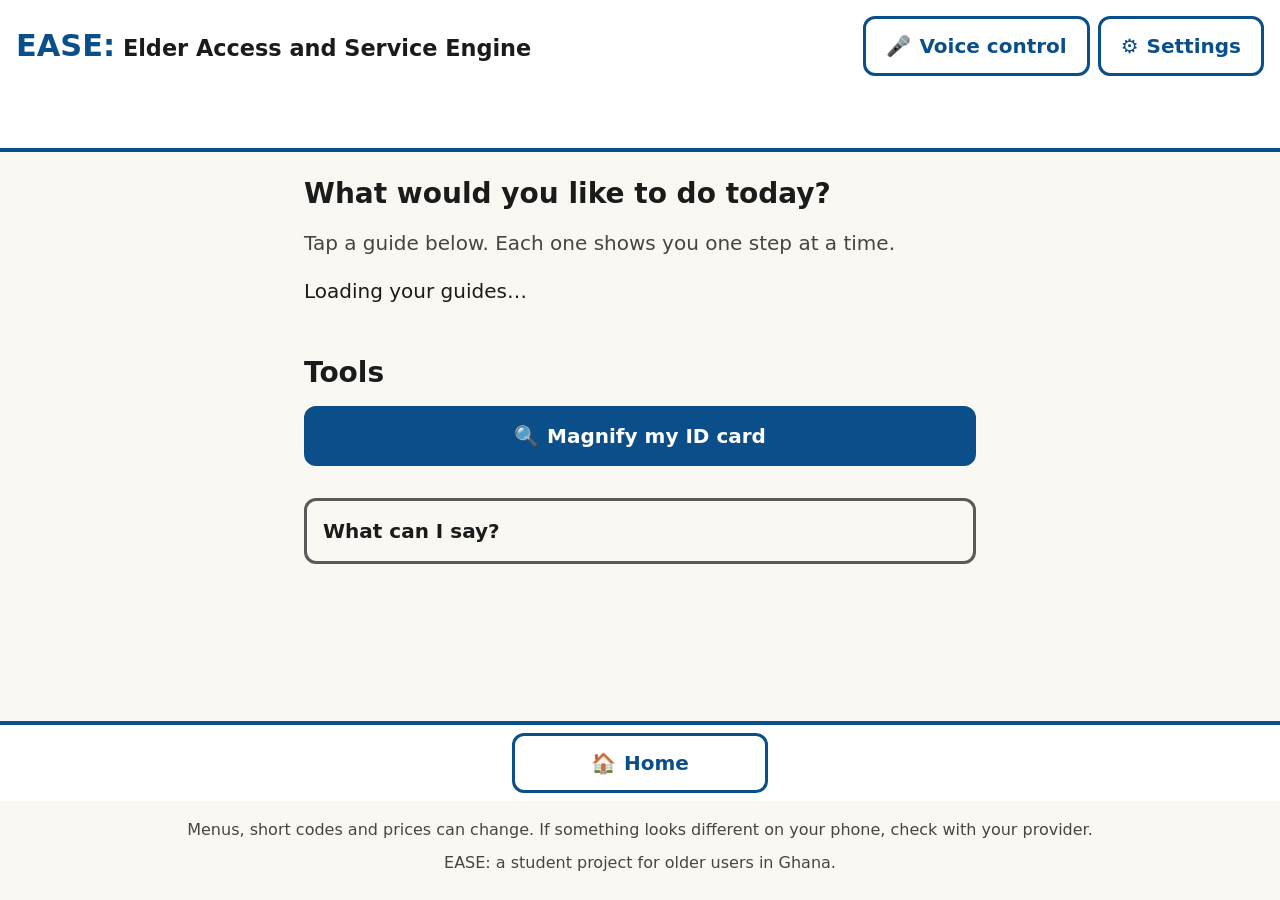
==== index.html @ 102eec93 "DB setup and base project code" ====
<!DOCTYPE html>
<html lang="en" data-theme="standard">
<head>
  <meta charset="utf-8">
  <!-- NO "user-scalable=no" or "maximum-scale": blocking pinch-zoom fails WCAG 1.4.4.
       viewport-fit=cover lets us respect phone notches via env(safe-area-inset-*). -->
  <meta name="viewport" content="width=device-width, initial-scale=1, viewport-fit=cover">
  <title>EASE</title>
  <meta name="description" content="EASE helps older people use MoMo, NHIS and ECG services with simple steps, large buttons and voice control.">
  <meta name="theme-color" content="#0b4f8a">

  <!-- Apply saved preferences BEFORE first paint so the page never flashes the
       wrong theme or size. Keys must match settings.js: "theme" and "pageScale". -->
  <script>
    try {
      var t = localStorage.getItem('theme');
      var z = parseFloat(localStorage.getItem('pageScale'));
      if (t === 'standard' || t === 'high-contrast') document.documentElement.dataset.theme = t;
      if (z >= 1 && z <= 2) document.documentElement.style.setProperty('--zoom', z);
    } catch (e) { /* storage blocked: defaults are fine */ }
  </script>

  <link rel="stylesheet" href="css/theme.css">
  <link rel="stylesheet" href="css/layout.css">
  <link rel="stylesheet" href="css/components.css">

  <!-- Strict fallback: this style block exists ONLY when JavaScript is off.
       It hides the whole app so the user sees just the warning below. -->
  <noscript><style>#app { display: none !important; }</style></noscript>

  <!-- type="module": its own scope, deferred by default (does not block parsing). -->
  <script type="module" src="js/app.js"></script>
</head>

<body>
  <a class="skip-link" href="#main">Skip to main content</a>

  <!-- Shown ONLY when JavaScript is disabled. Styled in components.css. -->
  <noscript>
    <div class="noscript-warning" role="alert">
      <h1>EASE needs JavaScript</h1>
      <p>This guide cannot work while JavaScript is turned off.</p>
      <p>Please turn JavaScript on in your browser settings, then reload this page.</p>
    </div>
  </noscript>

  <div id="app">

    <!-- ============ HEADER ============ -->
    <header class="app-header">
      <h1 class="brand">
        <span class="brand-name">EASE:</span>
        <span class="brand-meaning">Elder Access and Service Engine</span>
      </h1>
      <div class="header-actions">
        <!-- aria-pressed announces on/off state to screen readers; the label stays constant. -->
        <button id="btn-mic" type="button" class="btn btn-secondary" aria-pressed="false">
          <span aria-hidden="true">🎤</span> Voice control
        </button>
        <button id="btn-settings" type="button" class="btn btn-secondary" aria-haspopup="dialog">
          <span aria-hidden="true">⚙</span> Settings
        </button>
      </div>
      <p id="mic-status" class="mic-status" role="status"></p>
    </header>

    <!-- ============ MAIN ============ -->
    <!-- tabindex="-1" lets JS move focus here after a view change (skip link target too). -->
    <main id="main" tabindex="-1">

      <!-- ---------- VIEW 1: HOME ---------- -->
      <section id="view-home" class="view" aria-labelledby="home-heading">
        <h2 id="home-heading">What would you like to do today?</h2>
        <p class="lead">Tap a guide below. Each one shows you one step at a time.</p>

        <p id="home-status" role="status">Loading your guides…</p>
        <!-- role="list" restores list semantics in Safari/VoiceOver when list-style is removed. -->
        <ul id="service-list" class="card-list" role="list"></ul>

        <h2 id="tools-heading" class="section-gap">Tools</h2>
        <button id="btn-open-magnifier" type="button" class="btn btn-primary btn-block">
          <span aria-hidden="true">🔍</span> Magnify my ID card
        </button>

        <details class="voice-help section-gap">
          <summary>What can I say?</summary>
          <p>Tap <strong>Voice control</strong>, then say:</p>
          <ul>
            <li><strong>“Next”</strong> or <strong>“Back”</strong>: change step</li>
            <li><strong>“Home”</strong>: return to this page</li>
            <li><strong>“Zoom in”</strong> or <strong>“Zoom out”</strong>: make the page bigger or smaller</li>
            <li><strong>“Read”</strong>: hear the current step</li>
            <li><strong>“Take picture”</strong>: photograph your ID card</li>
          </ul>
        </details>
      </section>

      <!-- ---------- VIEW 2: GUIDE (one step at a time) ---------- -->
      <section id="view-guide" class="view" aria-labelledby="guide-title" hidden>
        <h2 id="guide-title"></h2>

        <div class="progress-block">
          <p id="step-counter" class="step-counter">Step <span id="step-current">1</span> of <span id="step-total">1</span></p>
          <!-- Native <progress>: built-in semantics, no ARIA needed. -->
          <progress id="step-progress" max="1" value="1" aria-label="Guide progress"></progress>
        </div>

        <article id="step-card" class="step-card">
          <!-- Responsive image: JS fills srcset from image_base (e.g. nhis-1-480.webp 480w, nhis-1-960.webp 960w).
               width/height reserve space so the page does not jump when the image loads. -->
          <figure id="step-figure" class="step-figure" hidden>
            <picture>
              <source id="step-source" type="image/webp" sizes="(min-width: 48rem) 40rem, 100vw" srcset="">
              <img id="step-image" alt="" width="960" height="640" loading="lazy" decoding="async"
                   src="[data-uri]">
            </picture>
          </figure>

          <p id="step-text" class="step-text"></p>

          <div class="step-actions">
            <button id="btn-listen" type="button" class="btn btn-secondary">
              <span aria-hidden="true">🔊</span> Listen to this step
            </button>
            <!-- Native protocol link, e.g. tel:*929%23. JS sets href and label. -->
            <a id="step-action" class="btn btn-action" href="#" hidden></a>
          </div>

          <!-- Dictionary answer appears here after tapping a highlighted word. -->
          <div id="definition-panel" class="definition-panel" role="region" aria-label="Word meaning" hidden>
            <p class="definition-term" id="definition-term"></p>
            <p id="definition-text"></p>
            <div class="button-row">
              <button id="btn-read-definition" type="button" class="btn btn-secondary">
                <span aria-hidden="true">🔊</span> Listen
              </button>
              <button id="btn-close-definition" type="button" class="btn btn-secondary">Close</button>
            </div>
          </div>
        </article>

        <!-- Tariff table (HTML5 table requirement). Filled by render.js from tariffs.php. -->
        <section id="tariff-section" class="tariff-section" aria-labelledby="tariff-heading" hidden>
          <h3 id="tariff-heading">Costs to expect</h3>
          <table class="tariff-table">
            <caption>Amounts in Ghana cedis (GH₵). These are examples; check your provider.</caption>
            <thead>
              <tr>
                <th scope="col">Item</th>
                <th scope="col">Amount</th>
                <th scope="col">Note</th>
              </tr>
            </thead>
            <tbody id="tariff-body"></tbody>
          </table>
        </section>
      </section>

      <!-- ---------- VIEW 3: ID MAGNIFIER ---------- -->
      <section id="view-magnifier" class="view" aria-labelledby="magnifier-heading" hidden>
        <h2 id="magnifier-heading">Magnify my ID card</h2>

        <!-- Image sits FIRST so the thumb never scrolls past controls to see it. -->
        <div class="magnifier-stage">
          <div id="video-frame" class="video-frame">
            <video id="camera-video" autoplay playsinline muted aria-label="Live camera view"></video>
            <!-- Decorative box = the centre 50% that will be cropped and enlarged. -->
            <div class="guide-box" aria-hidden="true"></div>
          </div>
          <img id="captured-image" class="captured-image" alt="Your ID card, enlarged" hidden
               src="[data-uri]">
        </div>

        <p id="magnifier-help" class="lead">Hold your card inside the dashed box, then tap <strong>Take picture</strong>.</p>
        <p id="camera-status" role="status"></p>

        <div class="button-row">
          <button id="btn-capture" type="button" class="btn btn-primary">
            <span aria-hidden="true">📷</span> Take picture
          </button>
          <button id="btn-retake" type="button" class="btn btn-secondary" hidden>Take another</button>
        </div>
      </section>

    </main>

    <!-- ============ BOTTOM NAV (sticky, thumb zone) ============ -->
    <nav class="nav-bar" aria-label="Page navigation">
      <button id="btn-back" type="button" class="btn btn-secondary" hidden>
        <span aria-hidden="true">←</span> Back
      </button>
      <button id="btn-home" type="button" class="btn btn-secondary">
        <span aria-hidden="true">🏠</span> Home
      </button>
      <button id="btn-next" type="button" class="btn btn-primary" hidden>
        Next <span aria-hidden="true">→</span>
      </button>
    </nav>

    <footer class="app-footer">
      <p>Menus, short codes and prices can change. If something looks different on your phone, check with your provider.</p>
      <p>EASE: a student project for older users in Ghana.</p>
    </footer>

    <!-- Invisible live region: JS writes "Step 3 of 6" here so screen readers announce changes. -->
    <div id="announcer" class="sr-only" aria-live="polite" aria-atomic="true"></div>

    <!-- ============ SETTINGS (native <dialog> + <form>) ============ -->
    <!-- <dialog> gives focus trapping, Esc to close and backdrop for free. -->
    <dialog id="settings-dialog" aria-labelledby="settings-title">
      <form id="settings-form" method="dialog">
        <h2 id="settings-title">Settings</h2>

        <fieldset class="choice-group">
          <legend>Text size</legend>
          <label class="choice"><input type="radio" name="zoom" value="1" checked> Normal</label>
          <label class="choice"><input type="radio" name="zoom" value="1.25"> Large</label>
          <label class="choice"><input type="radio" name="zoom" value="1.5"> Larger</label>
          <label class="choice"><input type="radio" name="zoom" value="1.75"> Very large</label>
          <label class="choice"><input type="radio" name="zoom" value="2"> Largest</label>
        </fieldset>

        <fieldset class="choice-group">
          <legend>Colours</legend>
          <label class="choice"><input type="radio" name="theme" value="standard" checked> Standard</label>
          <label class="choice"><input type="radio" name="theme" value="high-contrast"> High contrast (yellow on black)</label>
        </fieldset>

        <button type="submit" class="btn btn-primary btn-block">Done</button>
      </form>
    </dialog>

  </div><!-- /#app -->
</body>
</html>
---- css/theme.css ----
/* =====================================================================
   theme.css: design tokens only (no layout, no components).
   Every colour and size lives in a CSS variable on :root, so switching
   theme = changing a few variables; the whole UI updates instantly.
   All contrast ratios below are designed to pass WCAG AA (4.5:1 text,
   3:1 for UI borders); the high-contrast theme targets AAA (7:1+).
   ===================================================================== */

:root {
  /* Page zoom: the ONLY number the "Zoom in/out" feature changes. */
  --zoom: 1;

  /* ---- Standard theme ---- */
  --color-bg:           #faf8f2;
  --color-surface:      #ffffff;
  --color-text:         #1b1b1b;   /* ~16:1 on bg */
  --color-muted:        #454545;
  --color-primary:      #0b4f8a;   /* ~8.4:1 vs white */
  --color-on-primary:   #ffffff;
  --color-action:       #1d6b34;   /* green: phone/dial buttons, ~6.5:1 vs white */
  --color-on-action:    #ffffff;
  --color-border:       #5a5a5a;
  --color-focus:        #c2410c;   /* keyboard focus ring */
  --color-term-bg:      #e3eefa;   /* highlight behind dictionary words */
  --color-warn-bg:      #fff3cd;
  --color-warn-border:  #8a1c1c;
  --color-warn-text:    #3a0d0d;

  /* ---- Sizing tokens (rem, so they scale with --zoom) ---- */
  --tap:        3.75rem;   /* 60px "fat finger" minimum touch target at zoom 1 */
  --radius:     0.75rem;
  --space-1:    0.5rem;
  --space-2:    1rem;
  --space-3:    1.5rem;
  --space-4:    2rem;
  --border:     3px;       /* px on purpose: borders stay crisp, not zoomed */
  --font-stack: system-ui, -apple-system, "Segoe UI", Roboto, "Helvetica Neue", Arial, sans-serif;
}

/* ---- High-contrast theme: switched by <html data-theme="high-contrast"> ---- */
:root[data-theme="high-contrast"] {
  --color-bg:           #000000;
  --color-surface:      #000000;
  --color-text:         #ffffff;
  --color-muted:        #ffffff;
  --color-primary:      #ffd400;   /* yellow on black ~14:1 */
  --color-on-primary:   #000000;
  --color-action:       #00e676;
  --color-on-action:    #000000;
  --color-border:       #ffffff;
  --color-focus:        #00e5ff;
  --color-term-bg:      #1f1f1f;
  --color-warn-bg:      #000000;
  --color-warn-border:  #ff5252;
  --color-warn-text:    #ffffff;
}

/* Root font size = the user's own browser default (100%) x our zoom factor.
   Because all sizes below use rem, text, buttons and spacing scale together,
   and the layout re-wraps instead of overflowing (WCAG 1.4.4 and 1.4.10). */
html {
  font-size: calc(100% * var(--zoom));
}
---- css/layout.css ----
/* =====================================================================
   layout.css: page structure. Mobile-first: the base rules ARE the phone
   layout (single column); media queries only add things for wider screens.
   ===================================================================== */

*, *::before, *::after { box-sizing: border-box; }

/* The hidden attribute must always win, even over display:flex rules. */
[hidden] { display: none !important; }

html { -webkit-text-size-adjust: 100%; scroll-padding-top: 1rem; }

body {
  margin: 0;
  font-family: var(--font-stack);
  font-size: 1.25rem;            /* 20px at zoom 1: comfortable for older readers */
  line-height: 1.6;
  color: var(--color-text);
  background: var(--color-bg);
}

/* #app is a column: header / main (grows) / nav / footer.
   100vh first as fallback, then 100dvh (accounts for mobile browser toolbars). */
#app {
  display: flex;
  flex-direction: column;
  min-height: 100vh;
  min-height: 100dvh;
}

h1, h2, h3 { line-height: 1.25; margin: 0 0 var(--space-2); }
h2 { font-size: 1.75rem; }
h3 { font-size: 1.4rem; }
p  { margin: 0 0 var(--space-2); }

/* ---------- Header ---------- */
.app-header {
  padding: var(--space-2);
  padding-top: calc(var(--space-2) + env(safe-area-inset-top, 0px));
  background: var(--color-surface);
  border-bottom: 4px solid var(--color-primary);
}
.brand { font-size: 1.4rem; margin: 0 0 var(--space-2); }
.brand-name { display: inline; font-size: 1.9rem; color: var(--color-primary); }
.brand-meaning { display: inline; }

.header-actions {
  display: flex;
  flex-wrap: wrap;               /* wraps instead of overflowing when zoomed */
  gap: var(--space-1);
}
.header-actions .btn { flex: 1 1 10rem; }

.mic-status { margin: var(--space-1) 0 0; min-height: 1.6em; font-weight: 700; }

/* ---------- Main ---------- */
main {
  flex: 1;
  width: 100%;
  max-width: 44rem;              /* readable line length on tablets/desktop */
  margin-inline: auto;
  padding: var(--space-3) var(--space-2);
}
main:focus { outline: none; }    /* focus moved here by JS; the heading is the visual cue */

.lead { font-size: 1.25rem; color: var(--color-muted); }
.section-gap { margin-top: var(--space-4); }

/* ---------- Bottom navigation (sticky = stays in the thumb zone) ---------- */
.nav-bar {
  position: sticky;
  bottom: 0;
  z-index: 10;
  display: flex;
  gap: var(--space-1);
  padding: var(--space-1) var(--space-2);
  padding-bottom: calc(var(--space-1) + env(safe-area-inset-bottom, 0px));
  background: var(--color-surface);
  border-top: 4px solid var(--color-primary);
}
.nav-bar .btn { flex: 1; }

/* ---------- Footer ---------- */
.app-footer {
  padding: var(--space-2);
  padding-bottom: calc(var(--space-2) + env(safe-area-inset-bottom, 0px));
  font-size: 1rem;
  color: var(--color-muted);
  text-align: center;
}
.app-footer p { margin-bottom: var(--space-1); }

/* ---------- Wider screens: only small enhancements ---------- */
@media (min-width: 48rem) {
  .app-header { display: flex; align-items: center; justify-content: space-between; gap: var(--space-2); flex-wrap: wrap; }
  .brand { margin: 0; }
  .header-actions .btn { flex: 0 0 auto; }
  .mic-status { flex-basis: 100%; }
  .nav-bar { justify-content: center; }
  .nav-bar .btn { max-width: 16rem; }
}
---- css/components.css ----
/* =====================================================================
   components.css: reusable pieces. Colours come from theme.css variables,
   so every component re-themes automatically.
   ===================================================================== */

/* ---------- Accessibility utilities ---------- */
.sr-only {                       /* hidden visually, still read by screen readers */
  position: absolute; width: 1px; height: 1px; margin: -1px; padding: 0;
  overflow: hidden; clip: rect(0 0 0 0); white-space: nowrap; border: 0;
}
.skip-link {                     /* appears only when keyboard-focused */
  position: absolute; left: var(--space-1); top: -10rem; z-index: 100;
  padding: var(--space-2); background: var(--color-primary); color: var(--color-on-primary);
  font-weight: 700; border-radius: var(--radius);
}
.skip-link:focus { top: var(--space-1); }

/* Visible keyboard focus on EVERY interactive element (WCAG 2.4.7). */
:focus-visible {
  outline: 4px solid var(--color-focus);
  outline-offset: 3px;
}

/* ---------- Buttons ("fat finger" rule: >= 60px at zoom 1) ---------- */
.btn {
  display: inline-flex; align-items: center; justify-content: center; gap: 0.5rem;
  min-height: var(--tap); min-width: var(--tap);
  padding: 0.5rem 1.25rem;
  font: inherit; font-weight: 700; font-size: 1.25rem; line-height: 1.2; text-align: center;
  text-decoration: none;
  border: var(--border) solid var(--color-primary);
  border-radius: var(--radius);
  cursor: pointer;
  transition: transform 0.1s ease;
}
.btn:active { transform: scale(0.97); }          /* tactile press feedback */
.btn-primary   { background: var(--color-primary); color: var(--color-on-primary); }
.btn-secondary { background: var(--color-surface); color: var(--color-primary); }
.btn-action    { background: var(--color-action); color: var(--color-on-action); border-color: var(--color-action); }
.btn-block     { display: flex; width: 100%; }
.btn[aria-pressed="true"] { background: var(--color-primary); color: var(--color-on-primary); }

.button-row { display: flex; flex-wrap: wrap; gap: var(--space-1); margin-top: var(--space-2); }
.button-row .btn { flex: 1 1 12rem; }

/* ---------- Service cards (Home) ---------- */
.card-list { list-style: none; margin: 0; padding: 0; display: grid; gap: var(--space-2); }
.service-card {
  display: block; width: 100%; text-align: left;
  min-height: var(--tap);
  padding: var(--space-2) var(--space-3);
  font: inherit; color: var(--color-text);
  background: var(--color-surface);
  border: var(--border) solid var(--color-primary);
  border-radius: var(--radius);
  cursor: pointer;
}
.service-card h3 { margin: 0 0 0.25rem; color: var(--color-primary); }
.service-card p  { margin: 0; color: var(--color-muted); }
.service-card .badge {
  display: inline-block; margin-top: var(--space-1); padding: 0.1rem 0.75rem;
  font-size: 1rem; font-weight: 700;
  border: 2px solid var(--color-border); border-radius: 999px;
}

/* ---------- Voice help (<details>) ---------- */
.voice-help { border: var(--border) solid var(--color-border); border-radius: var(--radius); padding: 0 var(--space-2); }
.voice-help summary { min-height: var(--tap); display: flex; align-items: center; font-weight: 700; cursor: pointer; }
.voice-help ul { margin: 0 0 var(--space-2); padding-left: 1.5rem; }

/* ---------- Guide: progress and step card ---------- */
.step-counter { font-size: 1.4rem; font-weight: 700; margin-bottom: var(--space-1); }
#step-progress { width: 100%; height: 1.25rem; accent-color: var(--color-primary); }
.progress-block { margin-bottom: var(--space-3); }

.step-card {
  padding: var(--space-3) var(--space-2);
  background: var(--color-surface);
  border: var(--border) solid var(--color-border);
  border-radius: var(--radius);
}
.step-text { font-size: 1.5rem; line-height: 1.6; }
.step-figure { margin: 0 0 var(--space-2); }
.step-figure img { display: block; width: 100%; height: auto; border-radius: var(--radius); }
.step-actions { display: grid; gap: var(--space-1); margin-top: var(--space-2); }

/* Dictionary words: look tappable without relying on colour alone (dotted underline + bold). */
.term {
  font: inherit; font-weight: 700; color: var(--color-primary);
  background: var(--color-term-bg);
  border: 0; border-bottom: 3px dotted currentColor; border-radius: 0.25rem;
  padding: 0 0.2em; margin: 0; cursor: pointer;
}

.definition-panel {
  margin-top: var(--space-3); padding: var(--space-2);
  background: var(--color-term-bg);
  border: var(--border) solid var(--color-primary);
  border-radius: var(--radius);
}
.definition-term { font-size: 1.4rem; font-weight: 700; margin-bottom: var(--space-1); }

/* ---------- Tariff table ---------- */
.tariff-section { margin-top: var(--space-4); }
.tariff-table { width: 100%; border-collapse: collapse; font-size: 1.1rem; }
.tariff-table caption { text-align: left; font-weight: 700; padding-bottom: var(--space-1); }
.tariff-table th, .tariff-table td {
  padding: 0.75rem; text-align: left; vertical-align: top;
  border: 2px solid var(--color-border);
  overflow-wrap: anywhere;       /* long words wrap instead of forcing sideways scroll */
}
.tariff-table thead th { background: var(--color-primary); color: var(--color-on-primary); }
.tariff-table tbody tr:nth-child(even) { background: var(--color-term-bg); }

/* ---------- ID magnifier ---------- */
.magnifier-stage { margin-bottom: var(--space-2); }
.video-frame {
  position: relative; width: 100%; aspect-ratio: 4 / 3;
  background: #000; border-radius: var(--radius); overflow: hidden;
  border: var(--border) solid var(--color-border);
}
.video-frame video { width: 100%; height: 100%; object-fit: cover; display: block; }
/* Centre 50% x 50% = exactly the region hardware.js crops for the 2x zoom. */
.guide-box {
  position: absolute; inset: 25%;
  border: 4px dashed #fff;
  outline: 2px solid #000;       /* black edge keeps the white box visible on bright scenes */
  pointer-events: none;
}
.captured-image {
  display: block; width: 100%; height: auto;
  border: var(--border) solid var(--color-primary); border-radius: var(--radius);
}

/* ---------- Settings dialog ---------- */
dialog {
  width: min(92vw, 32rem); max-height: 90vh; max-height: 90dvh; overflow: auto;
  padding: var(--space-3);
  color: var(--color-text); background: var(--color-surface);
  border: 4px solid var(--color-primary); border-radius: var(--radius);
}
dialog::backdrop { background: rgb(0 0 0 / 0.75); }

.choice-group { border: 0; margin: 0 0 var(--space-3); padding: 0; display: grid; gap: var(--space-1); }
.choice-group legend { font-size: 1.4rem; font-weight: 700; margin-bottom: var(--space-1); padding: 0; }
.choice {
  display: flex; align-items: center; gap: 0.75rem;
  min-height: var(--tap); padding: 0.5rem 0.75rem;
  border: var(--border) solid var(--color-border); border-radius: var(--radius);
  cursor: pointer;
}
.choice input { width: 1.75rem; height: 1.75rem; flex: none; accent-color: var(--color-primary); }
.choice:has(input:checked) { border-color: var(--color-primary); background: var(--color-term-bg); font-weight: 700; }

/* ---------- JavaScript-disabled warning ---------- */
.noscript-warning {
  margin: var(--space-2); padding: var(--space-3);
  font-size: 1.4rem; line-height: 1.6;
  color: var(--color-warn-text); background: var(--color-warn-bg);
  border: 6px solid var(--color-warn-border); border-radius: var(--radius);
}
.noscript-warning h1 { font-size: 2rem; margin-bottom: var(--space-2); }

/* ---------- Respect "reduce motion" system setting (WCAG 2.3.3) ---------- */
@media (prefers-reduced-motion: reduce) {
  *, *::before, *::after { transition: none !important; animation: none !important; }
  .btn:active { transform: none; }
},,,,,,,,,,,,,,,,,,,,,,,
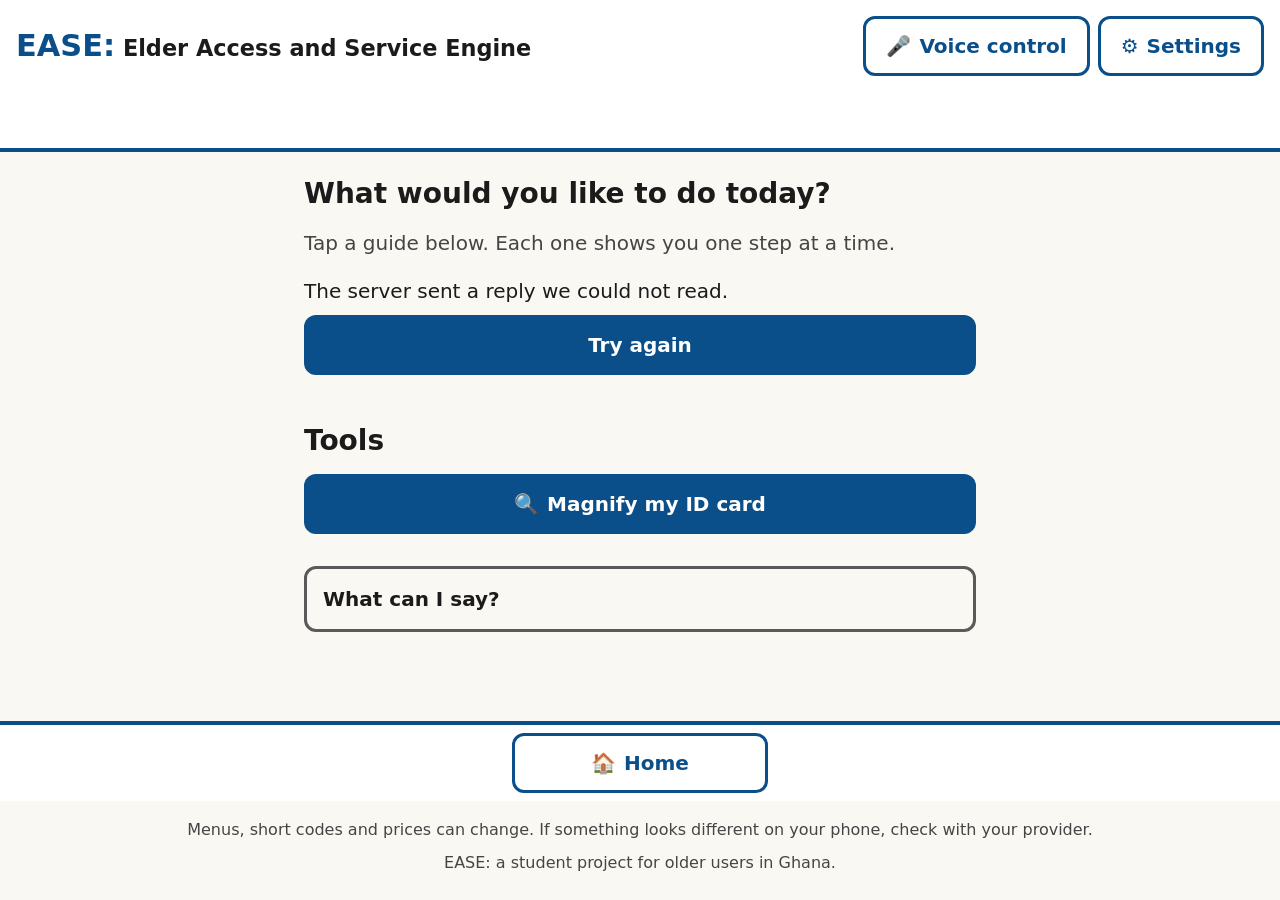
==== commit 625fdee3: "Implemented javascript functionality" ====
--- a/index.html
+++ b/index.html
@@ -24,23 +24,25 @@
   <link rel="stylesheet" href="css/layout.css">
   <link rel="stylesheet" href="css/components.css">
 
-  <!-- Strict fallback: this style block exists ONLY when JavaScript is off.
-       It hides the whole app so the user sees just the warning below. -->
-  <noscript><style>#app { display: none !important; }</style></noscript>
+  <!-- JS off: hide the app and jump instantly to the simple version.
+       Only <style>, <link> and <meta> are allowed in a head <noscript>. -->
+  <noscript>
+    <style>#app { display: none !important; }</style>
+    <meta http-equiv="refresh" content="0; url=nojs.html">
+  </noscript>
 
   <!-- type="module": its own scope, deferred by default (does not block parsing). -->
   <script type="module" src="js/app.js"></script>
 </head>
 
 <body>
-  <a class="skip-link" href="#main">Skip to main content</a>
-
-  <!-- Shown ONLY when JavaScript is disabled. Styled in components.css. -->
+
+    <!-- Safety net if the browser blocks the redirect above. -->
   <noscript>
     <div class="noscript-warning" role="alert">
       <h1>EASE needs JavaScript</h1>
-      <p>This guide cannot work while JavaScript is turned off.</p>
-      <p>Please turn JavaScript on in your browser settings, then reload this page.</p>
+      <p>JavaScript is turned off, so the full guide cannot run.</p>
+      <p><a href="nojs.html">Open the simple version of the guides</a></p>
     </div>
   </noscript>
 
--- a/css/components.css
+++ b/css/components.css
@@ -8,12 +8,6 @@
   position: absolute; width: 1px; height: 1px; margin: -1px; padding: 0;
   overflow: hidden; clip: rect(0 0 0 0); white-space: nowrap; border: 0;
 }
-.skip-link {                     /* appears only when keyboard-focused */
-  position: absolute; left: var(--space-1); top: -10rem; z-index: 100;
-  padding: var(--space-2); background: var(--color-primary); color: var(--color-on-primary);
-  font-weight: 700; border-radius: var(--radius);
-}
-.skip-link:focus { top: var(--space-1); }
 
 /* Visible keyboard focus on EVERY interactive element (WCAG 2.4.7). */
 :focus-visible {
@@ -152,7 +146,7 @@
 .choice input { width: 1.75rem; height: 1.75rem; flex: none; accent-color: var(--color-primary); }
 .choice:has(input:checked) { border-color: var(--color-primary); background: var(--color-term-bg); font-weight: 700; }
 
-/* ---------- JavaScript-disabled warning ---------- */
+/* ---------- JavaScript-disabled warning (safety net before the redirect) ---------- */
 .noscript-warning {
   margin: var(--space-2); padding: var(--space-3);
   font-size: 1.4rem; line-height: 1.6;
@@ -160,9 +154,22 @@
   border: 6px solid var(--color-warn-border); border-radius: var(--radius);
 }
 .noscript-warning h1 { font-size: 2rem; margin-bottom: var(--space-2); }
+.noscript-warning a { color: inherit; font-weight: 700; }
 
 /* ---------- Respect "reduce motion" system setting (WCAG 2.3.3) ---------- */
 @media (prefers-reduced-motion: reduce) {
   *, *::before, *::after { transition: none !important; animation: none !important; }
   .btn:active { transform: none; }
-},,,,,,,,,,,,,,,,,,,,,,,+}
+
+/* ---------- Added in Stage 3a ---------- */
+/* Service card contents are <span>s, because a <button> may only contain
+   "phrasing content" in HTML (no <h3> or <p> inside it). */
+.service-card .card-title   { display: block; font-size: 1.5rem; font-weight: 700; color: var(--color-primary); margin-bottom: 0.25rem; }
+.service-card .card-summary { display: block; color: var(--color-muted); }
+
+/* Disabled buttons (e.g. Back on step 1) must look disabled. */
+.btn:disabled { opacity: 0.45; cursor: not-allowed; transform: none; }
+
+/* "Try again" button inside the Home status message. */
+#home-status .btn { margin-top: var(--space-1); }
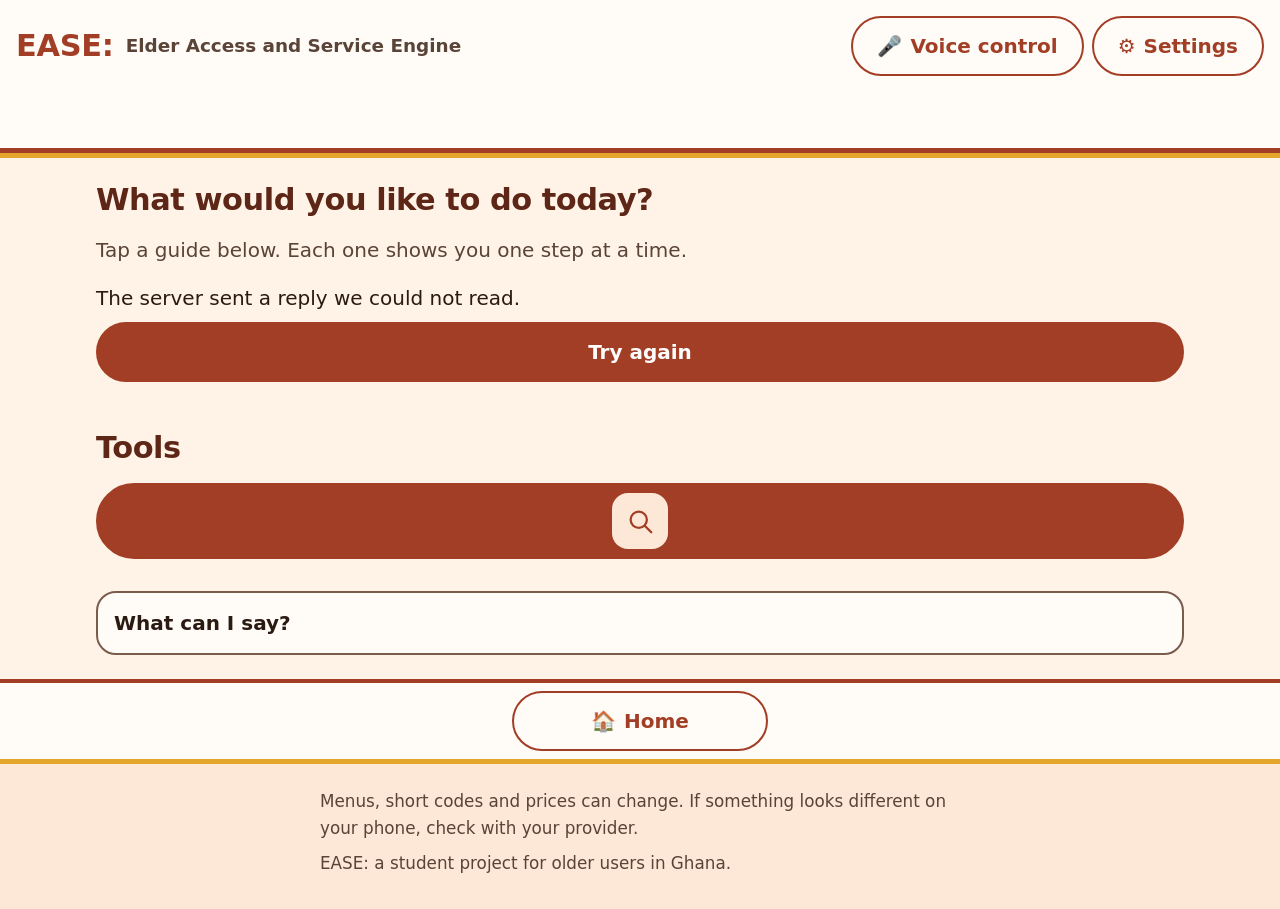
==== commit 73db1086: "Fixed bugs with voice control and refined frontend" ====
--- a/index.html
+++ b/index.html
@@ -81,7 +81,7 @@
 
         <h2 id="tools-heading" class="section-gap">Tools</h2>
         <button id="btn-open-magnifier" type="button" class="btn btn-primary btn-block">
-          <span aria-hidden="true">🔍</span> Magnify my ID card
+          <span class="card-icon" data-icon="search" aria-hidden="true"></span>
         </button>
 
         <details class="voice-help section-gap">
@@ -94,6 +94,10 @@
             <li><strong>“Read”</strong>: hear the current step</li>
             <li><strong>“Take picture”</strong>: photograph your ID card</li>
           </ul>
+          <p>Voice control works best in Chrome, with an internet connection. 
+            In Chrome, your voice is sent over the internet to Google to be turned into words. 
+            EASE does not record or keep it. The microphone stays off until you tap Voice control, 
+            and it switches off if you move to another app.</p>
         </details>
       </section>
 
--- a/css/theme.css
+++ b/css/theme.css
@@ -1,9 +1,12 @@
 /* =====================================================================
    theme.css: design tokens only (no layout, no components).
-   Every colour and size lives in a CSS variable on :root, so switching
-   theme = changing a few variables; the whole UI updates instantly.
-   All contrast ratios below are designed to pass WCAG AA (4.5:1 text,
-   3:1 for UI borders); the high-contrast theme targets AAA (7:1+).
+   Warm palette: terracotta, gold, warm green, soft peach.
+   Contrast checked against WCAG AA (4.5:1 text, 3:1 borders and icons):
+     text on bg 15.3 | heading on bg 10.9 | muted on bg 8.4
+     white on terracotta 6.5 | white on green 6.4 | border on surface 5.9
+     terracotta icon on peach tile 5.4 | focus ring on bg 9.5
+   Gold (#E3A62B) is DECORATION ONLY: white on gold is just 2.15:1,
+   so any text placed on gold must be --color-on-accent (dark brown).
    ===================================================================== */
 
 :root {
@@ -11,42 +14,53 @@
   --zoom: 1;
 
   /* ---- Standard theme ---- */
-  --color-bg:           #faf8f2;
-  --color-surface:      #ffffff;
-  --color-text:         #1b1b1b;   /* ~16:1 on bg */
-  --color-muted:        #454545;
-  --color-primary:      #0b4f8a;   /* ~8.4:1 vs white */
-  --color-on-primary:   #ffffff;
-  --color-action:       #1d6b34;   /* green: phone/dial buttons, ~6.5:1 vs white */
-  --color-on-action:    #ffffff;
-  --color-border:       #5a5a5a;
-  --color-focus:        #c2410c;   /* keyboard focus ring */
-  --color-term-bg:      #e3eefa;   /* highlight behind dictionary words */
-  --color-warn-bg:      #fff3cd;
-  --color-warn-border:  #8a1c1c;
-  --color-warn-text:    #3a0d0d;
+  --color-bg:           #FFF3E8;   /* soft peach page background */
+  --color-surface:      #FFFBF7;   /* warm white cards */
+  --color-soft:         #FDE7D6;   /* peach tint: icon tiles, hero */
+  --color-text:         #2A1A12;   /* deep warm brown */
+  --color-heading:      #5E2616;   /* darker terracotta-brown for big headings */
+  --color-muted:        #5A4337;
+  --color-primary:      #A23E25;   /* terracotta */
+  --color-on-primary:   #FFFFFF;
+  --color-action:       #2E6B3F;   /* warm green: dial buttons */
+  --color-on-action:    #FFFFFF;
+  --color-accent:       #E3A62B;   /* gold: stripes and highlights */
+  --color-on-accent:    #2A1A12;
+  --color-border:       #7A5C4D;
+  --color-focus:        #1B3A8C;   /* deep blue ring: stands out against every warm colour */
+  --color-term-bg:      #FBE0CC;
+  --color-warn-bg:      #FFF0C9;
+  --color-warn-border:  #9B1C1C;
+  --color-warn-text:    #3A0D0D;
 
   /* ---- Sizing tokens (rem, so they scale with --zoom) ---- */
   --tap:        3.75rem;   /* 60px "fat finger" minimum touch target at zoom 1 */
-  --radius:     0.75rem;
+  --radius:     1.25rem;   /* big, friendly corners */
   --space-1:    0.5rem;
   --space-2:    1rem;
   --space-3:    1.5rem;
   --space-4:    2rem;
-  --border:     3px;       /* px on purpose: borders stay crisp, not zoomed */
-  --font-stack: system-ui, -apple-system, "Segoe UI", Roboto, "Helvetica Neue", Arial, sans-serif;
+  --border:     2px;       /* px on purpose: borders stay crisp, not zoomed */
+
+  /* System fonts only: nothing to download, works offline, fast on cheap phones. */
+  --font-stack:   system-ui, -apple-system, "Segoe UI", Roboto, "Helvetica Neue", Arial, sans-serif;
+  --font-heading: var(--font-stack);
 }
 
 /* ---- High-contrast theme: switched by <html data-theme="high-contrast"> ---- */
 :root[data-theme="high-contrast"] {
   --color-bg:           #000000;
   --color-surface:      #000000;
+  --color-soft:         #1A1A1A;
   --color-text:         #ffffff;
+  --color-heading:      #ffffff;
   --color-muted:        #ffffff;
-  --color-primary:      #ffd400;   /* yellow on black ~14:1 */
+  --color-primary:      #ffd400;
   --color-on-primary:   #000000;
   --color-action:       #00e676;
   --color-on-action:    #000000;
+  --color-accent:       #ffd400;
+  --color-on-accent:    #000000;
   --color-border:       #ffffff;
   --color-focus:        #00e5ff;
   --color-term-bg:      #1f1f1f;
@@ -56,7 +70,7 @@
 }
 
 /* Root font size = the user's own browser default (100%) x our zoom factor.
-   Because all sizes below use rem, text, buttons and spacing scale together,
+   All sizes elsewhere use rem, so text, buttons and spacing scale together
    and the layout re-wraps instead of overflowing (WCAG 1.4.4 and 1.4.10). */
 html {
   font-size: calc(100% * var(--zoom));
--- a/css/layout.css
+++ b/css/layout.css
@@ -28,8 +28,15 @@
   min-height: 100dvh;
 }
 
-h1, h2, h3 { line-height: 1.25; margin: 0 0 var(--space-2); }
-h2 { font-size: 1.75rem; }
+h1, h2, h3 {
+  font-family: var(--font-heading);
+  font-weight: 800;
+  letter-spacing: -0.015em;      /* big bold headings read better slightly tightened */
+  line-height: 1.2;
+  color: var(--color-heading);
+  margin: 0 0 var(--space-2);
+}
+h2 { font-size: 1.9rem; }
 h3 { font-size: 1.4rem; }
 p  { margin: 0 0 var(--space-2); }
 
@@ -38,17 +45,17 @@
   padding: var(--space-2);
   padding-top: calc(var(--space-2) + env(safe-area-inset-top, 0px));
   background: var(--color-surface);
-  border-bottom: 4px solid var(--color-primary);
+  border-bottom: 5px solid var(--color-primary);
+  box-shadow: 0 5px 0 var(--color-accent);        /* thin gold stripe under the terracotta line */
+  margin-bottom: 5px;
 }
-.brand { font-size: 1.4rem; margin: 0 0 var(--space-2); }
-.brand-name { display: inline; font-size: 1.9rem; color: var(--color-primary); }
-.brand-meaning { display: inline; }
+.brand { display: flex; align-items: center; gap: 0.75rem; margin: 0 0 var(--space-2); font-size: 1.15rem; }
+.brand-mark { flex: none; width: 3rem; height: 3rem; border-radius: 0.6rem; }
+.brand-text { display: block; }
+.brand-name { display: block; font-size: 1.9rem; line-height: 1.1; color: var(--color-primary); }
+.brand-meaning { display: block; font-family: var(--font-stack); font-weight: 600; letter-spacing: 0; color: var(--color-muted); }
 
-.header-actions {
-  display: flex;
-  flex-wrap: wrap;               /* wraps instead of overflowing when zoomed */
-  gap: var(--space-1);
-}
+.header-actions { display: flex; flex-wrap: wrap; gap: var(--space-1); }
 .header-actions .btn { flex: 1 1 10rem; }
 
 .mic-status { margin: var(--space-1) 0 0; min-height: 1.6em; font-weight: 700; }
@@ -57,7 +64,7 @@
 main {
   flex: 1;
   width: 100%;
-  max-width: 44rem;              /* readable line length on tablets/desktop */
+  max-width: 44rem;              /* readable line length on phones and tablets */
   margin-inline: auto;
   padding: var(--space-3) var(--space-2);
 }
@@ -82,15 +89,16 @@
 
 /* ---------- Footer ---------- */
 .app-footer {
-  padding: var(--space-2);
-  padding-bottom: calc(var(--space-2) + env(safe-area-inset-bottom, 0px));
-  font-size: 1rem;
+  padding: var(--space-3) var(--space-2);
+  padding-bottom: calc(var(--space-3) + env(safe-area-inset-bottom, 0px));
+  font-size: 1.05rem;
   color: var(--color-muted);
-  text-align: center;
+  background: var(--color-soft);
+  border-top: 5px solid var(--color-accent);
 }
-.app-footer p { margin-bottom: var(--space-1); }
+.app-footer p { max-width: 40rem; margin-inline: auto; margin-bottom: var(--space-1); }
 
-/* ---------- Wider screens: only small enhancements ---------- */
+/* ---------- Tablets and up: small enhancements ---------- */
 @media (min-width: 48rem) {
   .app-header { display: flex; align-items: center; justify-content: space-between; gap: var(--space-2); flex-wrap: wrap; }
   .brand { margin: 0; }
@@ -98,4 +106,13 @@
   .mic-status { flex-basis: 100%; }
   .nav-bar { justify-content: center; }
   .nav-bar .btn { max-width: 16rem; }
+}
+
+/* ---------- Desktops: wider page, guide cards side by side ---------- */
+@media (min-width: 60rem) {
+  main { max-width: 70rem; }
+  /* Reading screens stay narrow so lines never get too long. */
+  #view-guide, #view-magnifier { max-width: 44rem; margin-inline: auto; }
+  .card-list { grid-template-columns: repeat(auto-fit, minmax(19rem, 1fr)); }
+  .tool-card { max-width: 36rem; }
 }
--- a/css/components.css
+++ b/css/components.css
@@ -1,6 +1,6 @@
 /* =====================================================================
    components.css: reusable pieces. Colours come from theme.css variables,
-   so every component re-themes automatically.
+   so every component re-themes automatically (including high contrast).
    ===================================================================== */
 
 /* ---------- Accessibility utilities ---------- */
@@ -8,26 +8,23 @@
   position: absolute; width: 1px; height: 1px; margin: -1px; padding: 0;
   overflow: hidden; clip: rect(0 0 0 0); white-space: nowrap; border: 0;
 }
-
 /* Visible keyboard focus on EVERY interactive element (WCAG 2.4.7). */
-:focus-visible {
-  outline: 4px solid var(--color-focus);
-  outline-offset: 3px;
-}
-
-/* ---------- Buttons ("fat finger" rule: >= 60px at zoom 1) ---------- */
+:focus-visible { outline: 4px solid var(--color-focus); outline-offset: 3px; }
+
+/* ---------- Buttons: pill-shaped, ">= 60px" tap target at zoom 1 ---------- */
 .btn {
   display: inline-flex; align-items: center; justify-content: center; gap: 0.5rem;
   min-height: var(--tap); min-width: var(--tap);
-  padding: 0.5rem 1.25rem;
+  padding: 0.5rem 1.5rem;
   font: inherit; font-weight: 700; font-size: 1.25rem; line-height: 1.2; text-align: center;
   text-decoration: none;
   border: var(--border) solid var(--color-primary);
-  border-radius: var(--radius);
+  border-radius: 999px;
   cursor: pointer;
   transition: transform 0.1s ease;
 }
-.btn:active { transform: scale(0.97); }          /* tactile press feedback */
+.btn:active { transform: scale(0.97); }
+.btn:disabled { opacity: 0.45; cursor: not-allowed; transform: none; }
 .btn-primary   { background: var(--color-primary); color: var(--color-on-primary); }
 .btn-secondary { background: var(--color-surface); color: var(--color-primary); }
 .btn-action    { background: var(--color-action); color: var(--color-on-action); border-color: var(--color-action); }
@@ -36,35 +33,106 @@
 
 .button-row { display: flex; flex-wrap: wrap; gap: var(--space-1); margin-top: var(--space-2); }
 .button-row .btn { flex: 1 1 12rem; }
-
-/* ---------- Service cards (Home) ---------- */
+#home-status .btn { margin-top: var(--space-1); }
+
+/* ---------- Home: hero, reassurance chips, notice ---------- */
+.hero {
+  margin-bottom: var(--space-3); padding: var(--space-3) var(--space-2);
+  background: var(--color-soft);
+  border-radius: var(--radius);
+}
+.hero h2 { font-size: 2.2rem; }
+.hero .lead { color: var(--color-text); }
+.chips { list-style: none; margin: 0; padding: 0; display: flex; flex-wrap: wrap; gap: var(--space-1); }
+.chips li {
+  padding: 0.25rem 1rem; font-size: 1.05rem; font-weight: 700;
+  background: var(--color-surface); border: 2px solid var(--color-border); border-radius: 999px;
+}
+
+.notice {
+  display: flex; gap: var(--space-2); align-items: flex-start;
+  margin-bottom: var(--space-3); padding: var(--space-2);
+  background: var(--color-warn-bg); color: var(--color-warn-text);
+  border: var(--border) solid var(--color-warn-border); border-radius: var(--radius);
+}
+.notice-icon {
+  flex: none; display: grid; place-items: center; width: 2.5rem; height: 2.5rem;
+  font-weight: 700; font-size: 1.5rem; font-family: var(--font-stack);
+  color: #fff; background: var(--color-warn-border); border-radius: 50%;
+}
+:root[data-theme="high-contrast"] .notice-icon { color: #000; }
+.notice h3 { margin-bottom: 0.25rem; font-size: 1.25rem; color: inherit; }
+.notice p { margin: 0; }
+
+/* ---------- Cards (guides and tools): outline, icon tile, arrow ---------- */
 .card-list { list-style: none; margin: 0; padding: 0; display: grid; gap: var(--space-2); }
 .service-card {
-  display: block; width: 100%; text-align: left;
-  min-height: var(--tap);
-  padding: var(--space-2) var(--space-3);
+  display: flex; align-items: center; gap: var(--space-2);
+  width: 100%; text-align: left; min-height: var(--tap);
+  padding: var(--space-2) var(--space-2) var(--space-2) var(--space-2);
   font: inherit; color: var(--color-text);
   background: var(--color-surface);
-  border: var(--border) solid var(--color-primary);
+  border: var(--border) solid var(--color-border);
   border-radius: var(--radius);
   cursor: pointer;
 }
-.service-card h3 { margin: 0 0 0.25rem; color: var(--color-primary); }
-.service-card p  { margin: 0; color: var(--color-muted); }
-.service-card .badge {
-  display: inline-block; margin-top: var(--space-1); padding: 0.1rem 0.75rem;
-  font-size: 1rem; font-weight: 700;
-  border: 2px solid var(--color-border); border-radius: 999px;
+.service-card:hover, .service-card:active { border-color: var(--color-primary); background: var(--color-soft); }
+
+/* Icons: SVG line drawings used as a CSS mask, so they take the theme colour
+   (terracotta normally, yellow in high contrast). No image files to download. */
+.card-icon {
+  position: relative; flex: none; width: 3.5rem; height: 3.5rem;
+  background: var(--color-soft); border-radius: 1rem;
+}
+.card-icon::before {
+  content: ""; position: absolute; inset: 0.8rem;
+  background: var(--color-primary);
+  -webkit-mask-image: var(--icon); mask-image: var(--icon);
+  -webkit-mask-repeat: no-repeat; mask-repeat: no-repeat;
+  -webkit-mask-position: center; mask-position: center;
+  -webkit-mask-size: contain; mask-size: contain;
+}
+.service-card:hover .card-icon, .service-card:active .card-icon { background: var(--color-surface); }
+.card-icon[data-icon="phone"]  { --icon: url("data:image/svg+xml,%3Csvg xmlns='http://www.w3.org/2000/svg' viewBox='0 0 24 24' fill='none' stroke='black' stroke-width='1.8' stroke-linecap='round' stroke-linejoin='round'%3E%3Crect x='7' y='2.5' width='10' height='19' rx='2'/%3E%3Cpath d='M11 18.5h2'/%3E%3C/svg%3E"); }
+.card-icon[data-icon="heart"]  { --icon: url("data:image/svg+xml,%3Csvg xmlns='http://www.w3.org/2000/svg' viewBox='0 0 24 24' fill='none' stroke='black' stroke-width='1.8' stroke-linecap='round' stroke-linejoin='round'%3E%3Cpath d='M12 20s-7.5-4.6-7.5-10.2A4.2 4.2 0 0 1 12 7.4a4.2 4.2 0 0 1 7.5 2.4C19.5 15.4 12 20 12 20z'/%3E%3C/svg%3E"); }
+.card-icon[data-icon="bolt"]   { --icon: url("data:image/svg+xml,%3Csvg xmlns='http://www.w3.org/2000/svg' viewBox='0 0 24 24' fill='none' stroke='black' stroke-width='1.8' stroke-linecap='round' stroke-linejoin='round'%3E%3Cpath d='M13 2.5L5.5 13.5H11l-1 8 8.5-12H13z'/%3E%3C/svg%3E"); }
+.card-icon[data-icon="list"]   { --icon: url("data:image/svg+xml,%3Csvg xmlns='http://www.w3.org/2000/svg' viewBox='0 0 24 24' fill='none' stroke='black' stroke-width='1.8' stroke-linecap='round' stroke-linejoin='round'%3E%3Cpath d='M9 6.5h11M9 12h11M9 17.5h11M4.5 6.5h.01M4.5 12h.01M4.5 17.5h.01'/%3E%3C/svg%3E"); }
+.card-icon[data-icon="search"] { --icon: url("data:image/svg+xml,%3Csvg xmlns='http://www.w3.org/2000/svg' viewBox='0 0 24 24' fill='none' stroke='black' stroke-width='1.8' stroke-linecap='round' stroke-linejoin='round'%3E%3Ccircle cx='11' cy='11' r='6.5'/%3E%3Cpath d='M16 16l5 5'/%3E%3C/svg%3E"); }
+
+/* The arrow at the right edge of every card. */
+.service-card::after {
+  content: ""; flex: none; width: 1.5rem; height: 1.5rem; margin-left: auto;
+  background: var(--color-primary);
+  -webkit-mask: url("data:image/svg+xml,%3Csvg xmlns='http://www.w3.org/2000/svg' viewBox='0 0 24 24' fill='none' stroke='black' stroke-width='2' stroke-linecap='round' stroke-linejoin='round'%3E%3Cpath d='M5 12h14M13 6l6 6-6 6'/%3E%3C/svg%3E") center / contain no-repeat;
+  mask: url("data:image/svg+xml,%3Csvg xmlns='http://www.w3.org/2000/svg' viewBox='0 0 24 24' fill='none' stroke='black' stroke-width='2' stroke-linecap='round' stroke-linejoin='round'%3E%3Cpath d='M5 12h14M13 6l6 6-6 6'/%3E%3C/svg%3E") center / contain no-repeat;
+}
+
+.card-body { display: block; min-width: 0; }
+.card-title { display: block; font-size: 1.4rem; font-weight: 800; letter-spacing: -0.01em; line-height: 1.25; color: var(--color-heading); }
+.card-summary { display: block; margin-top: 0.15rem; color: var(--color-muted); }
+.card-cta { display: block; margin-top: 0.35rem; font-weight: 700; color: var(--color-primary); }
+
+/* ---------- How it works ---------- */
+.how-list { list-style: none; margin: 0; padding: 0; counter-reset: how; display: grid; gap: var(--space-2); }
+.how-list li { counter-increment: how; position: relative; padding-left: 3.25rem; }
+.how-list li::before {
+  content: counter(how); position: absolute; left: 0; top: 0;
+  display: grid; place-items: center; width: 2.25rem; height: 2.25rem;
+  font-weight: 700; color: var(--color-on-accent); background: var(--color-accent); border-radius: 50%;
 }
 
 /* ---------- Voice help (<details>) ---------- */
-.voice-help { border: var(--border) solid var(--color-border); border-radius: var(--radius); padding: 0 var(--space-2); }
+.voice-help { background: var(--color-surface); border: var(--border) solid var(--color-border); border-radius: var(--radius); padding: 0 var(--space-2); }
 .voice-help summary { min-height: var(--tap); display: flex; align-items: center; font-weight: 700; cursor: pointer; }
 .voice-help ul { margin: 0 0 var(--space-2); padding-left: 1.5rem; }
 
 /* ---------- Guide: progress and step card ---------- */
-.step-counter { font-size: 1.4rem; font-weight: 700; margin-bottom: var(--space-1); }
-#step-progress { width: 100%; height: 1.25rem; accent-color: var(--color-primary); }
+.step-counter {
+  display: inline-block; margin-bottom: var(--space-1); padding: 0.1rem 1rem;
+  font-size: 1.3rem; font-weight: 700;
+  color: var(--color-on-accent); background: var(--color-accent); border-radius: 999px;
+}
+#step-progress { display: block; width: 100%; height: 1.25rem; accent-color: var(--color-primary); }
 .progress-block { margin-bottom: var(--space-3); }
 
 .step-card {
@@ -75,36 +143,23 @@
 }
 .step-text { font-size: 1.5rem; line-height: 1.6; }
 .step-figure { margin: 0 0 var(--space-2); }
-.step-figure img { display: block; width: 100%; height: auto; border-radius: var(--radius); }
+.step-figure img { display: block; width: 100%; height: auto; border-radius: 1rem; }
 .step-actions { display: grid; gap: var(--space-1); margin-top: var(--space-2); }
 
-/* Dictionary words: look tappable without relying on colour alone (dotted underline + bold). */
-.term {
-  font: inherit; font-weight: 700; color: var(--color-primary);
-  background: var(--color-term-bg);
-  border: 0; border-bottom: 3px dotted currentColor; border-radius: 0.25rem;
-  padding: 0 0.2em; margin: 0; cursor: pointer;
-}
-
-.definition-panel {
-  margin-top: var(--space-3); padding: var(--space-2);
-  background: var(--color-term-bg);
-  border: var(--border) solid var(--color-primary);
-  border-radius: var(--radius);
-}
+.definition-panel { margin-top: var(--space-3); padding: var(--space-2); background: var(--color-term-bg); border: var(--border) solid var(--color-primary); border-radius: var(--radius); }
 .definition-term { font-size: 1.4rem; font-weight: 700; margin-bottom: var(--space-1); }
 
 /* ---------- Tariff table ---------- */
 .tariff-section { margin-top: var(--space-4); }
-.tariff-table { width: 100%; border-collapse: collapse; font-size: 1.1rem; }
+.tariff-table { width: 100%; border-collapse: collapse; font-size: 1.1rem; background: var(--color-surface); }
 .tariff-table caption { text-align: left; font-weight: 700; padding-bottom: var(--space-1); }
 .tariff-table th, .tariff-table td {
   padding: 0.75rem; text-align: left; vertical-align: top;
   border: 2px solid var(--color-border);
-  overflow-wrap: anywhere;       /* long words wrap instead of forcing sideways scroll */
+  overflow-wrap: anywhere;
 }
 .tariff-table thead th { background: var(--color-primary); color: var(--color-on-primary); }
-.tariff-table tbody tr:nth-child(even) { background: var(--color-term-bg); }
+.tariff-table tbody tr:nth-child(even) { background: var(--color-soft); }
 
 /* ---------- ID magnifier ---------- */
 .magnifier-stage { margin-bottom: var(--space-2); }
@@ -115,16 +170,8 @@
 }
 .video-frame video { width: 100%; height: 100%; object-fit: cover; display: block; }
 /* Centre 50% x 50% = exactly the region hardware.js crops for the 2x zoom. */
-.guide-box {
-  position: absolute; inset: 25%;
-  border: 4px dashed #fff;
-  outline: 2px solid #000;       /* black edge keeps the white box visible on bright scenes */
-  pointer-events: none;
-}
-.captured-image {
-  display: block; width: 100%; height: auto;
-  border: var(--border) solid var(--color-primary); border-radius: var(--radius);
-}
+.guide-box { position: absolute; inset: 25%; border: 4px dashed #fff; outline: 2px solid #000; pointer-events: none; }
+.captured-image { display: block; width: 100%; height: auto; border: var(--border) solid var(--color-primary); border-radius: var(--radius); }
 
 /* ---------- Settings dialog ---------- */
 dialog {
@@ -133,18 +180,18 @@
   color: var(--color-text); background: var(--color-surface);
   border: 4px solid var(--color-primary); border-radius: var(--radius);
 }
-dialog::backdrop { background: rgb(0 0 0 / 0.75); }
+dialog::backdrop { background: rgb(42 26 18 / 0.75); }
 
 .choice-group { border: 0; margin: 0 0 var(--space-3); padding: 0; display: grid; gap: var(--space-1); }
-.choice-group legend { font-size: 1.4rem; font-weight: 700; margin-bottom: var(--space-1); padding: 0; }
+.choice-group legend { font-size: 1.4rem; font-weight: 800; color: var(--color-heading); margin-bottom: var(--space-1); padding: 0; }
 .choice {
   display: flex; align-items: center; gap: 0.75rem;
   min-height: var(--tap); padding: 0.5rem 0.75rem;
-  border: var(--border) solid var(--color-border); border-radius: var(--radius);
+  border: var(--border) solid var(--color-border); border-radius: 1rem;
   cursor: pointer;
 }
 .choice input { width: 1.75rem; height: 1.75rem; flex: none; accent-color: var(--color-primary); }
-.choice:has(input:checked) { border-color: var(--color-primary); background: var(--color-term-bg); font-weight: 700; }
+.choice:has(input:checked) { border-color: var(--color-primary); background: var(--color-soft); font-weight: 700; }
 
 /* ---------- JavaScript-disabled warning (safety net before the redirect) ---------- */
 .noscript-warning {
@@ -153,23 +200,11 @@
   color: var(--color-warn-text); background: var(--color-warn-bg);
   border: 6px solid var(--color-warn-border); border-radius: var(--radius);
 }
-.noscript-warning h1 { font-size: 2rem; margin-bottom: var(--space-2); }
+.noscript-warning h1 { font-size: 2rem; margin-bottom: var(--space-2); color: inherit; }
 .noscript-warning a { color: inherit; font-weight: 700; }
 
 /* ---------- Respect "reduce motion" system setting (WCAG 2.3.3) ---------- */
 @media (prefers-reduced-motion: reduce) {
   *, *::before, *::after { transition: none !important; animation: none !important; }
   .btn:active { transform: none; }
-}
-
-/* ---------- Added in Stage 3a ---------- */
-/* Service card contents are <span>s, because a <button> may only contain
-   "phrasing content" in HTML (no <h3> or <p> inside it). */
-.service-card .card-title   { display: block; font-size: 1.5rem; font-weight: 700; color: var(--color-primary); margin-bottom: 0.25rem; }
-.service-card .card-summary { display: block; color: var(--color-muted); }
-
-/* Disabled buttons (e.g. Back on step 1) must look disabled. */
-.btn:disabled { opacity: 0.45; cursor: not-allowed; transform: none; }
-
-/* "Try again" button inside the Home status message. */
-#home-status .btn { margin-top: var(--space-1); }+}
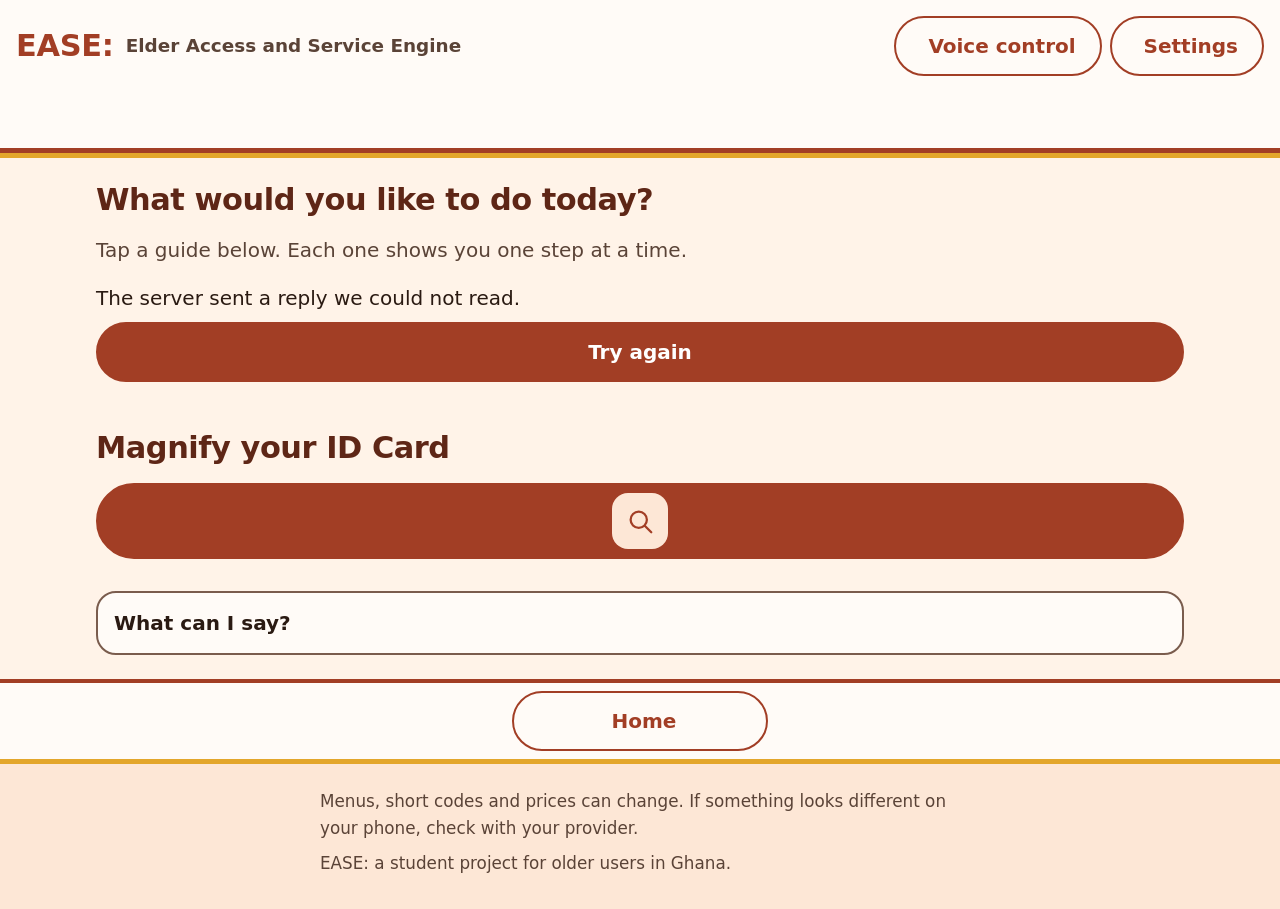
==== commit 0e0fc4c5: "feature removal : dictionary look up" ====
--- a/index.html
+++ b/index.html
@@ -57,10 +57,10 @@
       <div class="header-actions">
         <!-- aria-pressed announces on/off state to screen readers; the label stays constant. -->
         <button id="btn-mic" type="button" class="btn btn-secondary" aria-pressed="false">
-          <span aria-hidden="true">🎤</span> Voice control
+          <span aria-hidden="true"></span> Voice control
         </button>
         <button id="btn-settings" type="button" class="btn btn-secondary" aria-haspopup="dialog">
-          <span aria-hidden="true">⚙</span> Settings
+          <span aria-hidden="true"></span> Settings
         </button>
       </div>
       <p id="mic-status" class="mic-status" role="status"></p>
@@ -79,7 +79,7 @@
         <!-- role="list" restores list semantics in Safari/VoiceOver when list-style is removed. -->
         <ul id="service-list" class="card-list" role="list"></ul>
 
-        <h2 id="tools-heading" class="section-gap">Tools</h2>
+        <h2 id="tools-heading" class="section-gap">Magnify your ID Card</h2>
         <button id="btn-open-magnifier" type="button" class="btn btn-primary btn-block">
           <span class="card-icon" data-icon="search" aria-hidden="true"></span>
         </button>
@@ -196,7 +196,7 @@
         <span aria-hidden="true">←</span> Back
       </button>
       <button id="btn-home" type="button" class="btn btn-secondary">
-        <span aria-hidden="true">🏠</span> Home
+        <span aria-hidden="true"></span> Home
       </button>
       <button id="btn-next" type="button" class="btn btn-primary" hidden>
         Next <span aria-hidden="true">→</span>
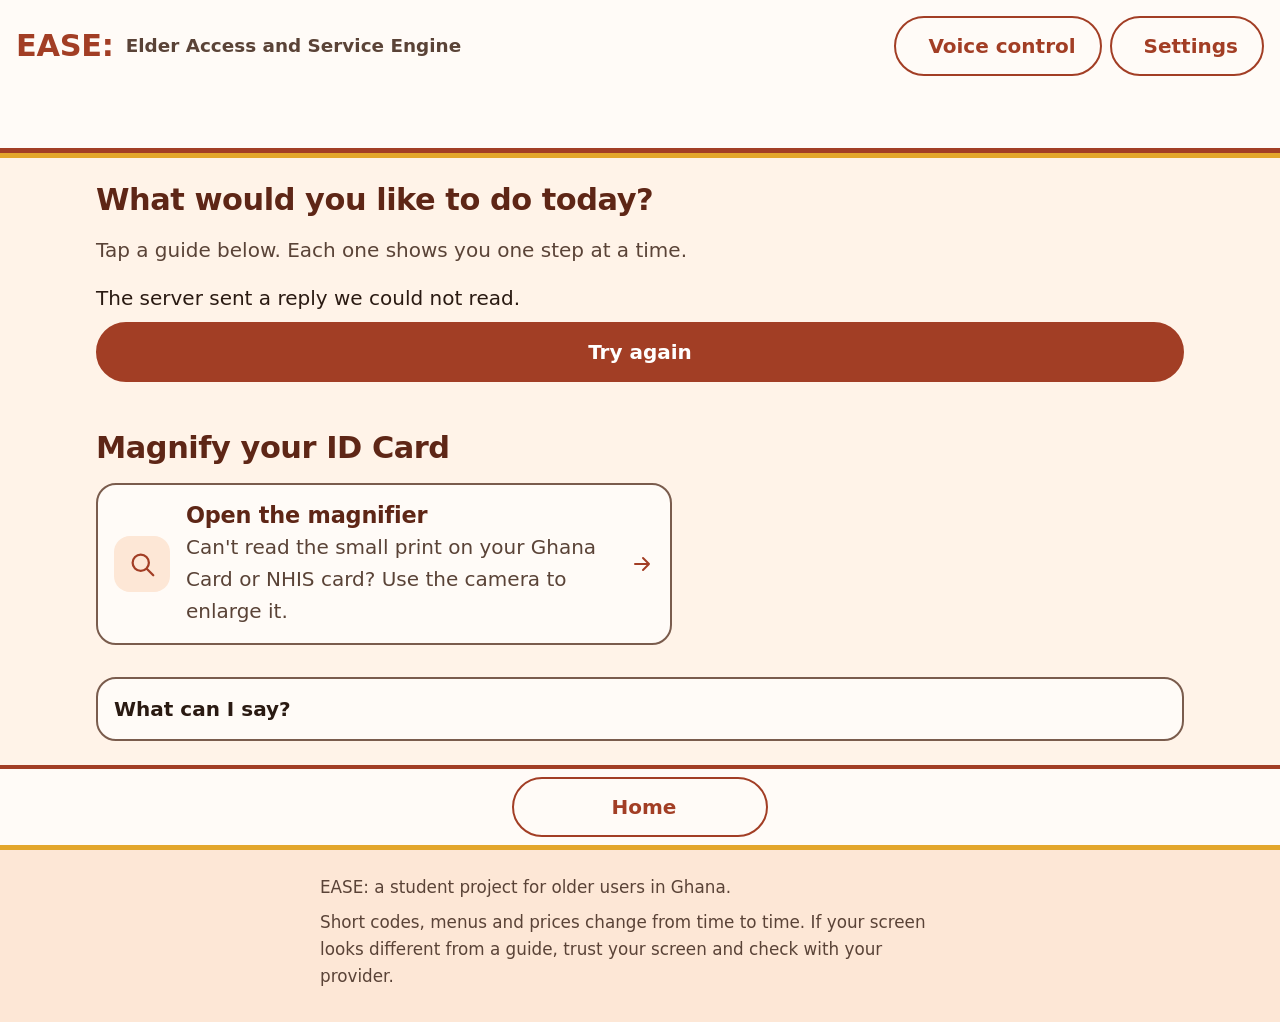
==== commit d1df2867: "minor changes" ====
--- a/index.html
+++ b/index.html
@@ -23,6 +23,7 @@
   <link rel="stylesheet" href="css/theme.css">
   <link rel="stylesheet" href="css/layout.css">
   <link rel="stylesheet" href="css/components.css">
+  <link rel="icon" href="assets/favicon.svg" type="image/svg+xml">
 
   <!-- JS off: hide the app and jump instantly to the simple version.
        Only <style>, <link> and <meta> are allowed in a head <noscript>. -->
@@ -80,8 +81,12 @@
         <ul id="service-list" class="card-list" role="list"></ul>
 
         <h2 id="tools-heading" class="section-gap">Magnify your ID Card</h2>
-        <button id="btn-open-magnifier" type="button" class="btn btn-primary btn-block">
+        <button id="btn-open-magnifier" type="button" class="service-card tool-card">
           <span class="card-icon" data-icon="search" aria-hidden="true"></span>
+          <span class="card-body">
+            <span class="card-title">Open the magnifier</span>
+            <span class="card-summary">Can't read the small print on your Ghana Card or NHIS card? Use the camera to enlarge it.</span>
+          </span>
         </button>
 
         <details class="voice-help section-gap">
@@ -131,18 +136,6 @@
             <!-- Native protocol link, e.g. tel:*929%23. JS sets href and label. -->
             <a id="step-action" class="btn btn-action" href="#" hidden></a>
           </div>
-
-          <!-- Dictionary answer appears here after tapping a highlighted word. -->
-          <div id="definition-panel" class="definition-panel" role="region" aria-label="Word meaning" hidden>
-            <p class="definition-term" id="definition-term"></p>
-            <p id="definition-text"></p>
-            <div class="button-row">
-              <button id="btn-read-definition" type="button" class="btn btn-secondary">
-                <span aria-hidden="true">🔊</span> Listen
-              </button>
-              <button id="btn-close-definition" type="button" class="btn btn-secondary">Close</button>
-            </div>
-          </div>
         </article>
 
         <!-- Tariff table (HTML5 table requirement). Filled by render.js from tariffs.php. -->
@@ -204,8 +197,9 @@
     </nav>
 
     <footer class="app-footer">
-      <p>Menus, short codes and prices can change. If something looks different on your phone, check with your provider.</p>
       <p>EASE: a student project for older users in Ghana.</p>
+      <p>Short codes, menus and prices change from time to time. If your screen looks different from a guide, trust your screen and check with your provider.</p>
+      
     </footer>
 
     <!-- Invisible live region: JS writes "Step 3 of 6" here so screen readers announce changes. -->
--- a/css/components.css
+++ b/css/components.css
@@ -146,8 +146,6 @@
 .step-figure img { display: block; width: 100%; height: auto; border-radius: 1rem; }
 .step-actions { display: grid; gap: var(--space-1); margin-top: var(--space-2); }
 
-.definition-panel { margin-top: var(--space-3); padding: var(--space-2); background: var(--color-term-bg); border: var(--border) solid var(--color-primary); border-radius: var(--radius); }
-.definition-term { font-size: 1.4rem; font-weight: 700; margin-bottom: var(--space-1); }
 
 /* ---------- Tariff table ---------- */
 .tariff-section { margin-top: var(--space-4); }
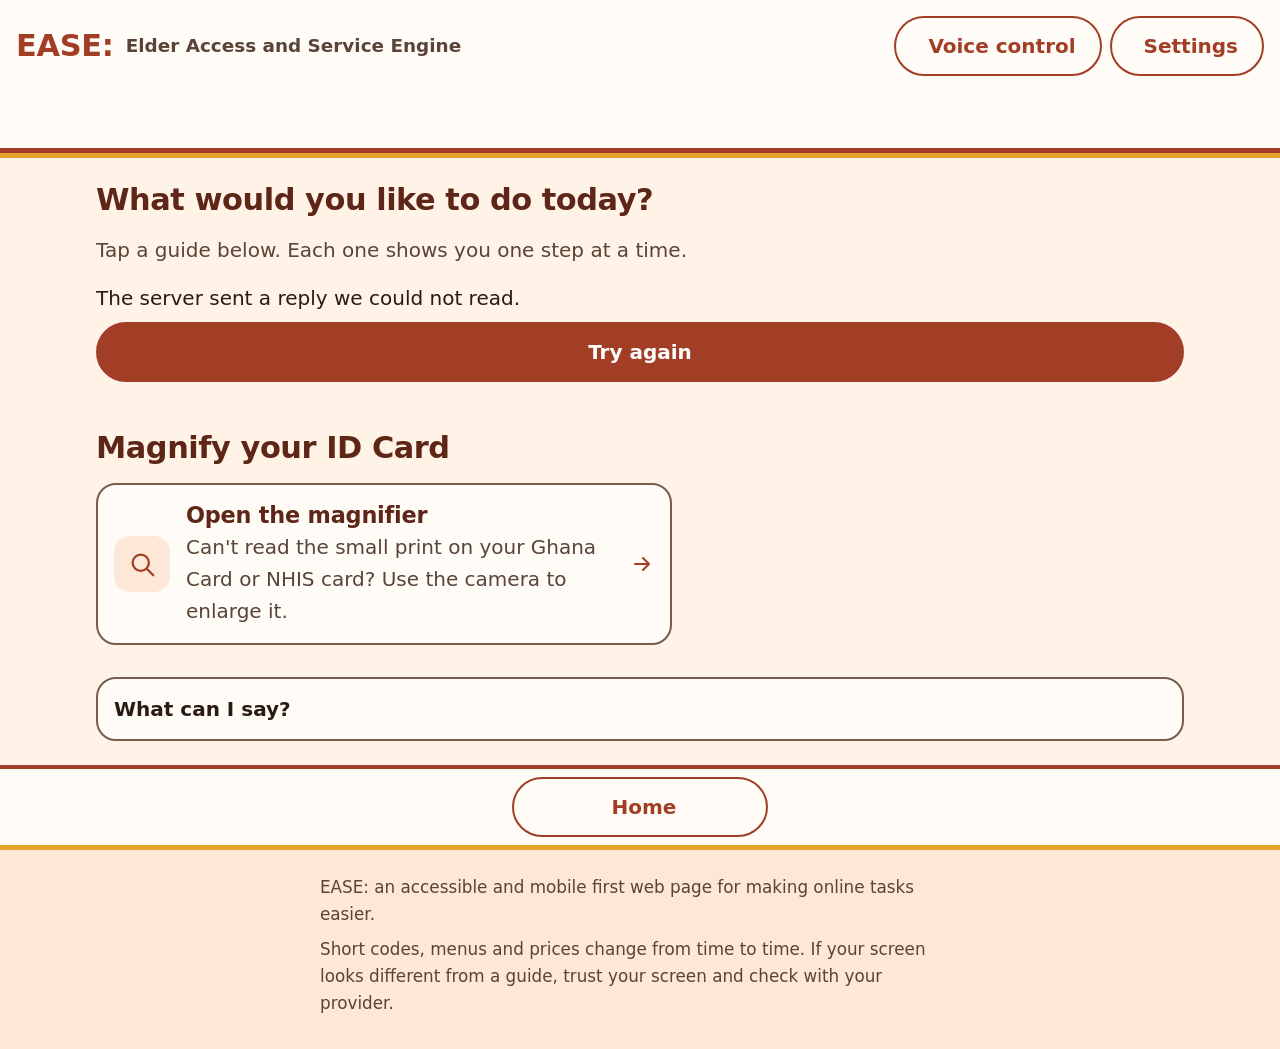
==== commit 452caf8e: "Index html changes" ====
--- a/index.html
+++ b/index.html
@@ -197,7 +197,7 @@
     </nav>
 
     <footer class="app-footer">
-      <p>EASE: a student project for older users in Ghana.</p>
+      <p>EASE: an accessible and mobile first web page for making online tasks easier.</p>
       <p>Short codes, menus and prices change from time to time. If your screen looks different from a guide, trust your screen and check with your provider.</p>
       
     </footer>
